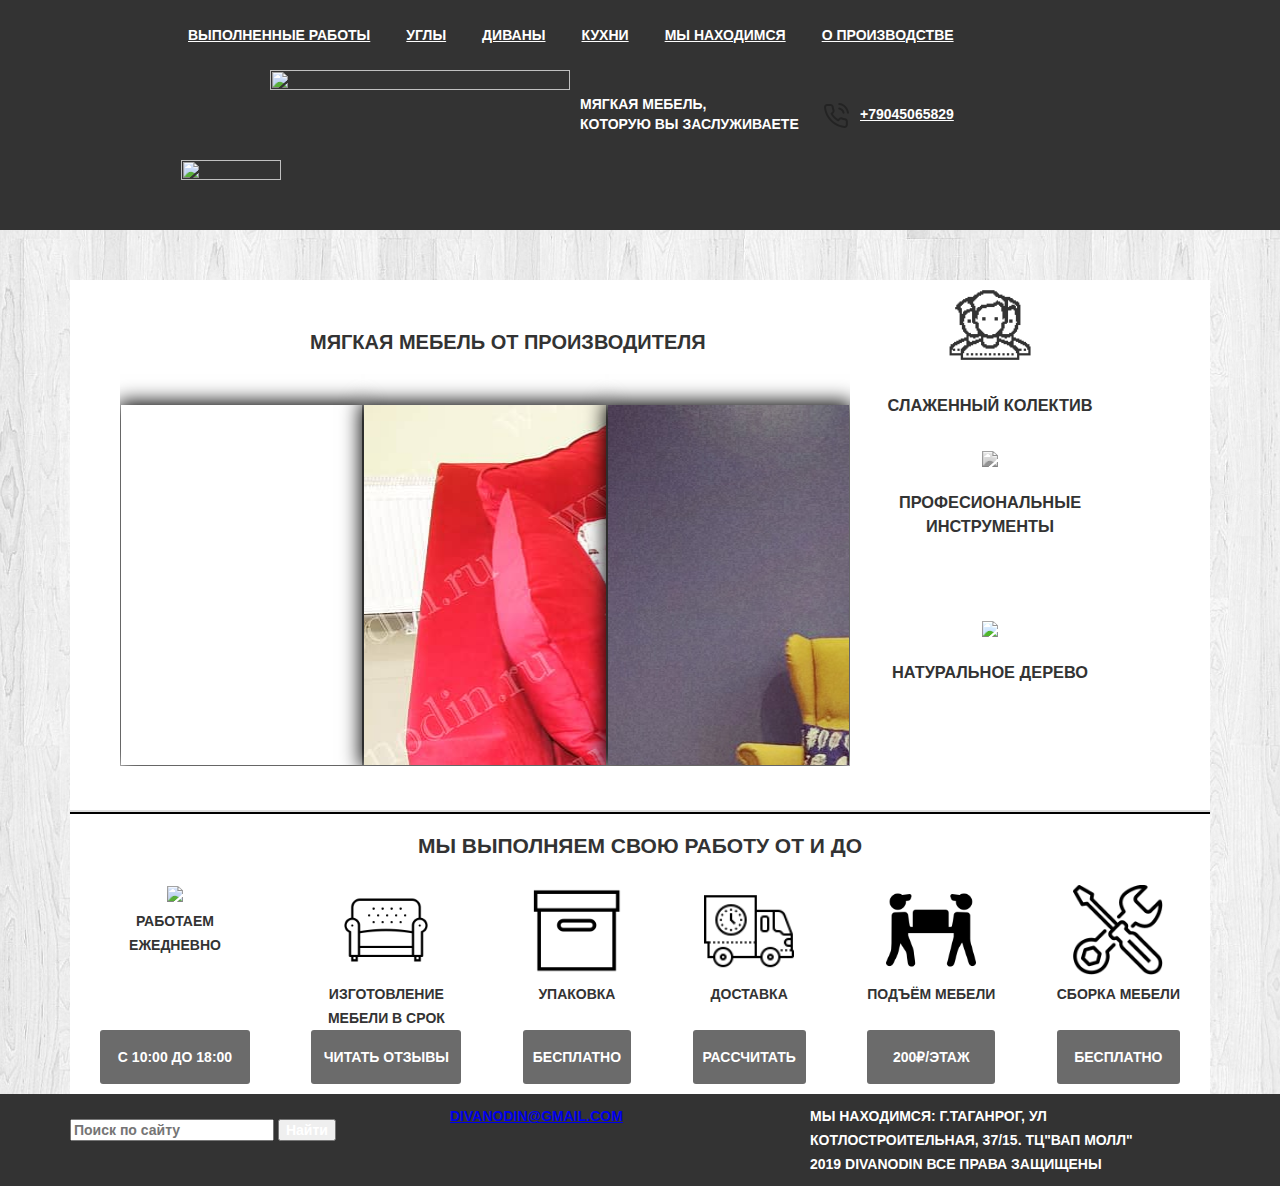
==== index.html @ ed88056e "залил заново" ====
<!DOCTYPE html>
<html lang="ru">
<head>
	<meta charset="utf-8">
	<title>Магазин мягкой мебели</title>
	<link rel="stylesheet" type="text/css" href="DIVAN1.html">
	<link rel="stylesheet" type="text/css" href="divan1.css">
	<link rel="stylesheet" type="text/css" href="normalize.css">
</head>

<body>

	<header class="main-header">
		<nav class="main-navigation">
			
			<div class="main-navigation-wrapper">
			  <div class="container1">
			  	<ul class="site-navigation">
			  		   <li> <a href="made-work.html"> Выполненные работы </a></li>
    	               <li> <a href="angle.html"> Углы</a></li>
    	               <li> <a href="sofa.html"> Диваны</a></li>
    	               <li> <a href="kitchen.html"> Кухни </a></li>
    	               <li> <a href="location.html"> Мы находимся </a></li>
    	               <li> <a href="about-manufacturing.html"> О производстве</a></li>
			  	</ul>
			  	<ul class="user-navigation">
			  		<li class="main-header-logo">
			         	<img src="img/logo.jpg" width="100" height="100">
			        </li>
			  		<li> <img class="logo-text" src="img/header.png" width="300px"
			  			height="150px"></li>
			  		    <div class="position-mobile">
			  			<li><a class="mobile" href="tel:+79045065829">+79045065829</a>
			  			</div>
			  		<li><p class="text">Мягкая мебель, <br> которую Вы заслуживаете</p></li>
			  	</ul>
			  </div>
			</div>
		</nav>
		
	</header>
 
 <main class="container2">

 	<h1 class="visually-hidden"> Мягкая мебель от производителя </h1>
 	<section class="features">

 		

 		<h2 class="visually-hidden">Преимущества</h2>

          <div class="oneblock">

          	<section class="divan7"> 
          		<p class="text-1">Мягкая мебель от производителя</p>
          		   <div class="box-image">
                  <a href="divanodin.com/pagedivan1.jpg" class="link-image"></a>  
                 </div>


                 <div class="flex-divan">
                     <div class="item1 img1"></div>
                     <div class="item1 img2"></div>
                     <div class="item1 img3"></div>
                     
                   
                 </div>
          		

          	</section>

 		    <ul class="features-list" >
 			  <li class="features-item"><img src="img/icon2.png" width="90"><h3>Слаженный колектив</h3>	</li>
 			  <li class="features-item"><img class="icon3" src="img/icon3.svg" width="90"><h3>Професиональные инструменты<h3></li>

 			  <li class="features-item"> <img class="icon4" src="img/icon4.svg"  width="90"><h3>Натуральное дерево<h3></li>
 		    </ul>


          </div>
             <hr class="hr-two-color">
 
                 <style>
                    .hr-two-color {
	                   margin: 20px 0;
	                   padding: 0;
	                   height: 0;
	                   border: none;
	                   border-top: 2px solid #ddd;
	                   border-bottom: 2px solid #000;
                        }
                 </style>

 			<h2 class="text-icon2"> Мы выполняем свою работу  ОТ и ДО </h2>


		  <section class="flex-container">

	           <div class="item"> 
	           	   <div class="icon"> 
	           	   	 <img src="icon5.png" width="90">
                   </div> 
                   <div class="text-icon"> Работаем ежедневно</div>
                   <div class="link">
                     <a href="#" class="btn-go-box"> С 10:00 до 18:00 </a>

                   </div>
               </div>    


	           <div class="item"> 
	           	   <div class="icon"> 
	           	   	 <img src="img/icon6.png" width="90">
                   </div> 
                   <div class="text-icon"> Изготовление мебели в срок</div>
                   <div class="link">
                     <a href="#" class="btn-go-box"> Читать отзывы </a>
                   </div>
               </div>  


                <div class="item"> 
	           	   <div class="icon"> 
	           	   	 <img src="img/icon7.png" width="90">
                   </div> 
                   <div class="text-icon"> Упаковка</div>
                    <div class="link">
                     <a href="#" class="btn-go-box"> Бесплатно </a>
                    
                   </div>
               </div>  
              

                <div class="item"> 
	           	   <div class="icon"> 
	           	   	 <img src="img/icon8.png" width="90">
                   </div> 
                   <div class="text-icon"> Доставка</div>
                    <div class="link">
                     <a href="#" class="btn-go-box"> Рассчитать </a>
                    
                   </div>
               </div>  


               <div class="item"> 
	           	   <div class="icon"> 
	           	   	 <img src="img/icon9.png" width="90">
                   </div> 
                   <div class="text-icon">Подъём мебели</div>
                   <div class="link">
                     <a href="#" class="btn-go-box"> 200₽/этаж </a>
                     
                   </div>
               </div>  


                 <div class="item"> 
	           	   <div class="icon"> 
	           	   	 <img src="img/icon10.png" width="90">
                   </div> 
                   <div class="text-icon">Сборка мебели</div>
                   <div class="link">
                     <a href="#" class="btn-go-box"> бесплатно </a>
                    
                   </div>
               </div>  
            </section>      







 
		
	    </figure>
</section>	

   
</main>

<footer class="main-footer">
	<div class="features"> 
           <div class="footer-help">
	          <form class="footer-contacts">
                 <p><input type="search" name="q" placeholder="Поиск по сайту"> 
                   <input type="submit" value="Найти"></p>
                   <p></p>
               </form>
              <div class="footer-social"> <a href="divanodin@gmail.com">divanodin@gmail.com</a>        </div>
                


              <span class="footer-copyright"> Мы находимся: г.Таганрог, ул Котлостроительная,  37/15. ТЦ"ВАП МОЛЛ"<br>
   	2019 divanodin Все права защищены
             </span>
            </div> 
    </div>
</footer>
</body>
</html>
---- divan1.css ----
body {
	min-width: 960px;
		margin: 0;
	padding: 0;
	font-family: Arial, sans-serif;
	font-size: 14px;
	line-height: 24px;
	font-weight: 700;
	text-transform: uppercase;
	color: #333333;

	background-color: #000000;
	background-image: url(img/fon.png);
	background-position: top center;
	background-repeat: repeat;
	
	background-size: 1350px auto;
}
img{/*картинка не будет вылазить за родительский блок блоки */
	max-width: 100%; 
	height: auto;
}
.main-header {
	margin-bottom: 50px;
}
.visually-hidden:not(:focus):not(:active), /*Убирает НЕНУЖНЫЕ элементы с рабочего пространства */
  input[type="checkbox"].visually-hidden,
  input[type="radio"].visually-hidden {
   position: absolute;

   width: 1px;
   height: 1px;
   margin: -1px;
   border: 0;
   padding: 0;

   white-space: nowrap;

   clip-path: inset(100%);
   clip: rect(0 0 0 0);
   overflow: hidden;
}

/*.mobile {
	position: relative;
    left: 30px;
	font: inherit; /*меняет шрифт и размер текста*/
	text-align: left; /*выравнивание */
    color: #ffffff;
    vertical-align: middle;
    text-transform: uppercase;

    background-color: #000000;
    border: none;
 }*/

.main-navigation {
	display: flex;
	flex-direction: column;
	align-items: center;
	font-size: 15px;
    line-height: 20px;
    color: #ffffff;
    background-color: transparent;

}
.main-navigation-wrapper {
	width: 100%;
	background-color: #333333;
}
.main-navigation-wrapper .container{
    display: flex;
    justify-content: space-between;
}
.site-navigation,
.user-navigation {
	list-style: none;
	margin:0;
	padding: 0;
}

.site-navigation {
	display: flex;
	flex-wrap: wrap;
	width: 820px;

	background: rgb(51, 51, 51);

  
	
}
.user-navigation {

	display: flex;
	flex-wrap: wrap;
	width: 620px;

	background: rgb(51, 51, 51);

}
.site-navigation a,
.user-navigation a {
	display: block;
	padding: 25px 18px;

	color: #ffffff;

}
.site-navigation a:hover,
.site-navigation a:focus,
.user-navigation a:focus,
.user-navigation a:focus{
	background-color: #666666;
}
.user-navigation .mobile{

	position: relative;
	background: rgb(51,51,51);
    padding-top: 34px;
    padding-left: 290px;

  


}

.mobile::before {
	content: "";

	position: absolute;
	top: 33px;
	left: 254px;
	width: 25px;
	height: 25px;
	background-image: url("img/icon-mobile.svg");
    background-repeat: no-repeat;
    background-position: 0 0;
  
    opacity: 0.3;

}
.mobile:hover::before,
.mobile:focus::before,
.mobile:active::before {
  opacity: 1;
}


.container1 {
	width: 940px;
	margin: 0 auto;
	padding: 0 10px;
}
.main-navigation {
	display: flex;
	padding-left: 100p
	font-size: 15px;
	line-height: 20px;
	color: #ffffFf;
}
.main-header-logo {
	position: relative;
	top: -60px;
	left: 11px;
	height: 10px;
	width: 300px;
	padding-right: 3px;
	order: 4;
	
}
.logo-text {
		position: relative;
		padding-left: 100px;
		color: white;
		order: 5;

}


.user-navigation .mobile {
	position: absolute;

}

.text {
	position: relative;
	color: white;
	left: 10px;
	top: 10px;
	order: 6;
}

/*ЭТО БЫЛ хёдер ЁПТа бля  ↑*/


.features {
	width: 1140px;
	margin: 0 auto;
	padding: 0 0px;
	background-color: white;
}

.oneblock { 
}

.features-list{
	margin: 0;
	padding: 0;
	list-style: none;
	min-height: 170px;
	text-align:center;
	
}
.features-item {
	
	width: 300px;
	margin-left: 770px;
	
	min-height: 170px;
}

.divan7 {
	width: 730px;
	position: absolute;
	margin: 30px;
	padding-left: 20px;
	

	
}

.flex-divan {
	display: flex;
	max-width:1200px;

	overflow:hidden; /*скроем тень*/
	padding-top: 30px;
}
.item1 {
	height:360px;

	flex:40%; /* = flex-basis:20%; */

	transition: flex 300ms ease;

	box-shadow: 0 0 19px 3px #000; margin: 1px; /* красивости тени */
}
.item1:hover {
 	flex: 0.1 0.1 450px;
	background-size: 100% 100%;
}


.img1 { background:  url("img/pagedivan1.jpg") 0 0 no-repeat; }
.img2 { background: url("img/pagedivan2.jpg") 0 0 no-repeat; }
.img3 { background: url("img/pagedivan3.jpg") 0 0 no-repeat; }




p.text-1{
	font-family: Verdana, Arial, Helvetica, sans-serif;

	font-size: 20px;
	text-indent: 190px;
}
p.text-2 {
	font-family: Verdana, Arial, Helvetica, sans-serif;
    font-size: 30px;
	text-indent: 240px;

}
/*ниже код для иконочек под линией */
.flex-container {
	max-width: 1100px;
	margin: 0 auto;
    padding: 10px;
    display: flex;
    justify-content: space-between;
}
.flex-container .item {
	max-width: 150px;
	text-align: center;
	display: flex;
	flex-direction: column;/* (распологаем вниз флексы )*/
	justify-content: space-between;
	
}

.flex-container .item { margin-left: 10px; margin-right: 10px; }


.flex-container.item.text-icon,
.flex-container.item.link {
    margin-top: 70px; 
   }

.flex-container .item img {
	align-content: center;
}
.flex-container .item .text-icon { flex-grow:1; }
.flex-container .item .link a {
  display: block;
  padding: 15px 10px;
  max-width: 160px;
  margin: 0 auto;
  
  text-decoration: none;
   color: white;
  background:#6b6b6b;
  border-radius:3px;
  
}



/*figure.page-icon {
	display: flex;

	flex-wrap: wrap;
	flex-basis: auto;
	align-items: center;
   justify-content: center;
	background-color: red;
	padding: 40px 0px;
	margin:10px;
	
	
}


.block1.img { 
	 margin: 0 auto;
	 padding: 30px;
	 width: 350px;
    height: 350px;
 

}*/

.icon4 {
	filter: grayscale(1);
	filter: contrast(120%);
}
.icon3 {
	filter: contrast(120%);
	filter: grayscale(1);

	
}


.text-icon2 {
	font-family: Verdana, Arial, Helvetica, sans-serif;
   
	text-align:  center;

}









/*ТАМ ФУТЕР , НЕ ЛЕЗТЬ ТУДА , ГДЕ ВСЁ НОРМАЛЬНО*/
.main-footer {
	margin-top: 15px;
	padding: 10px 0;
	width: 100%;
	margin: auto;
    color: #333333;
	background-color: #333333;
}



.main-footer .features {
	
   
    background-color: #333333;
     
  
}
.footer-help {
	display: flex;
}

.footer-contacts {
	width: 370px;
	
	margin: 0;
	margin-right: auto;
	color: white;
	
	


}	 
.footer-social {
	width: 350px;
	color: white;
	

	
    
}	
.footer-copyright {
	margin: 0;
	width: 400px;
    margin-left: auto;
    
    color: white;
	

}
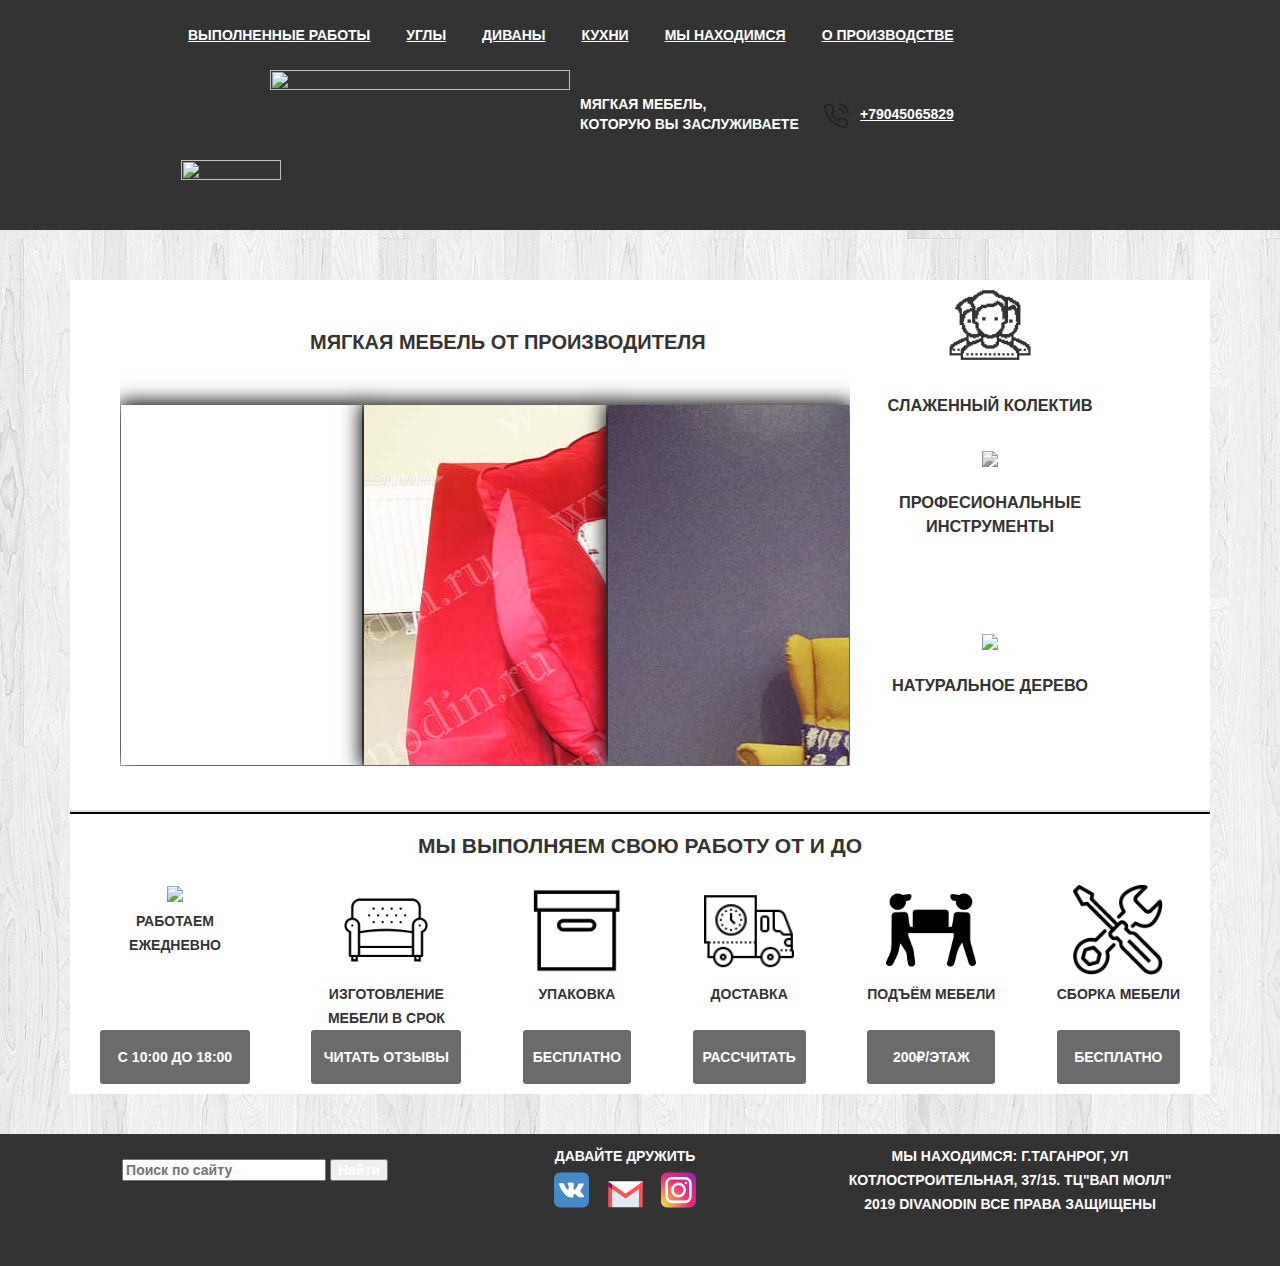
==== commit da35f98a: "добавил иконок" ====
--- a/index.html
+++ b/index.html
@@ -98,7 +98,7 @@
 
 	           <div class="item"> 
 	           	   <div class="icon"> 
-	           	   	 <img src="icon5.png" width="90">
+	           	   	 <img src="img/icon5.png" width="90">
                    </div> 
                    <div class="text-icon"> Работаем ежедневно</div>
                    <div class="link">
@@ -189,7 +189,36 @@
                    <input type="submit" value="Найти"></p>
                    <p></p>
                </form>
-              <div class="footer-social"> <a href="divanodin@gmail.com">divanodin@gmail.com</a>        </div>
+
+
+                 <div class="footer-social">
+                  <b>Давайте дружить</b>
+
+                     <ul>
+
+                      <li> <a class="social-button" href="#"> <span class="visually-hidden"> Вконтакте </span>
+                       
+<svg viewBox="0 0 64 64" xmlns="http://www.w3.org/2000/svg" width="35" height="38"><g data-name="32-vk"><rect height="64" rx="11.2" ry="11.2" width="64" fill="#4489c8"/><path d="M9.62 19.77h7.68a.79.79 0 0 1 .74.51c.85 2.19 4.38 10.76 7.61 11.46 2.4 0 1.55-11.4-1.5-11.4-.8 0 1.42-1.42 1.57-1.48a16.38 16.38 0 0 1 8.66 0c1.53.64 1.79 2.43 1.83 3.95s-1.7 8 .59 8.7c3 .92 6.86-8.49 7.76-10.8a.79.79 0 0 1 .74-.5h8.55a.8.8 0 0 1 .74 1.11 74.74 74.74 0 0 1-6.31 11.52 1.59 1.59 0 0 0 .16 2C51 37.58 58 45.34 54 45.34h-8.63a1.57 1.57 0 0 1-1.18-.53c-1.34-1.48-5.24-5.6-7-5.27-1.46.27-1.6 2.75-1.53 4.37a1.6 1.6 0 0 1-1.48 1.68c-1.53.09-3.62.13-3.81.12-6.1-.39-9.71-4.46-13.16-9a56.33 56.33 0 0 1-8.35-15.88.81.81 0 0 1 .76-1.06z" fill="#fff"/></g></svg>
+                      </a></li>
+                      
+                        <li class="mail"><a class="social-button" href="#"> <span class="visually-hidden"> Инстаграм </span>
+
+<svg id="Layer_1" viewBox="0 0 128 128" xmlns="http://www.w3.org/2000/svg" width="35" height="38"><style>.st0{fill:#ff5050}</style><path fill="#dfe8f4" d="M113 127H15L1 33h126z"/><path fill="#fff" d="M64 86.3L1 33h126z"/><path class="st0" d="M127 127h-14V60.2l-49 35L3.9 52.3 15 43l49 35 63-45z"/><path class="st0" d="M15 127H1V50.2l14 .8z"/><path fill="#9b0270" d="M1 50.2l14 10V43L1 33z"/></svg>
+                        </a>
+                      </li>
+                      <li>
+                        <a class="social-button" href="divanodin@gmail.com">
+                        <span class="visually-hidden"> Инстаграм </span>
+
+<svg viewBox="0 0 64 64" xmlns="http://www.w3.org/2000/svg" width="35" height="38"><defs><style>.cls-2{fill:#fff}</style><radialGradient cx="-578.95" cy="-837.6" gradientTransform="matrix(.75 0 0 .75 499.5 629.5)" gradientUnits="userSpaceOnUse" id="radial-gradient" r="197.06"><stop offset="0" stop-color="#f9ed32"/><stop offset=".36" stop-color="#ee2a7b"/><stop offset=".44" stop-color="#d22a8a"/><stop offset=".6" stop-color="#8b2ab2"/><stop offset=".83" stop-color="#1b2af0"/><stop offset=".88" stop-color="#002aff"/></radialGradient></defs><g data-name="3-instagram" id="_3-instagram"><rect height="64" rx="11.2" ry="11.2" transform="rotate(180 32 32)" width="64" fill="url(#radial-gradient)"/><path class="cls-2" d="M44 56H20A12 12 0 0 1 8 44V20A12 12 0 0 1 20 8h24a12 12 0 0 1 12 12v24a12 12 0 0 1-12 12zM20 12.8a7.21 7.21 0 0 0-7.2 7.2v24a7.21 7.21 0 0 0 7.2 7.2h24a7.21 7.21 0 0 0 7.2-7.2V20a7.21 7.21 0 0 0-7.2-7.2z"/><path class="cls-2" d="M32 45.6A13.6 13.6 0 1 1 45.6 32 13.61 13.61 0 0 1 32 45.6zm0-22.4a8.8 8.8 0 1 0 8.8 8.8 8.81 8.81 0 0 0-8.8-8.8z"/><circle class="cls-2" cx="45.6" cy="19.2" r="2.4"/></g></svg>
+
+                      </a>
+                      </li>
+
+                     </ul>
+
+                           
+                 </div>
                 
 
 
--- a/divan1.css
+++ b/divan1.css
@@ -198,6 +198,7 @@
 	margin: 0 auto;
 	padding: 0 0px;
 	background-color: white;
+	margin-bottom: 40px;
 }
 
 .oneblock { 
@@ -341,10 +342,12 @@
 .icon4 {
 	filter: grayscale(1);
 	filter: contrast(120%);
+	margin-top: 14px;
 }
 .icon3 {
 	filter: contrast(120%);
 	filter: grayscale(1);
+	margin-top: -10px;
 
 	
 }
@@ -373,6 +376,7 @@
 	margin: auto;
     color: #333333;
 	background-color: #333333;
+	text-align: center;
 }
 
 
@@ -406,13 +410,39 @@
 
 	
     
+}
+.footer-social ul {
+	display: flex;
+	flex-wrap: wrap;
+	justify-content: space-between;
+	width: 150px;
+	margin: 0 auto;
+	padding: 0;
+	list-style: none;
+}
+.social-button {
+	display: flex;
+	align-items: center;
+	justify-content: center;
+	width: 43px;
+	height: 43px;
+
 }	
+
 .footer-copyright {
 	margin: 0;
 	width: 400px;
     margin-left: auto;
     
     color: white;
-	
-
-}
+    text-align: center;
+	
+
+}
+.footer-copyright b {
+	display: block;
+	margin-bottom: 15px;
+	  text-align: center;
+	
+
+}
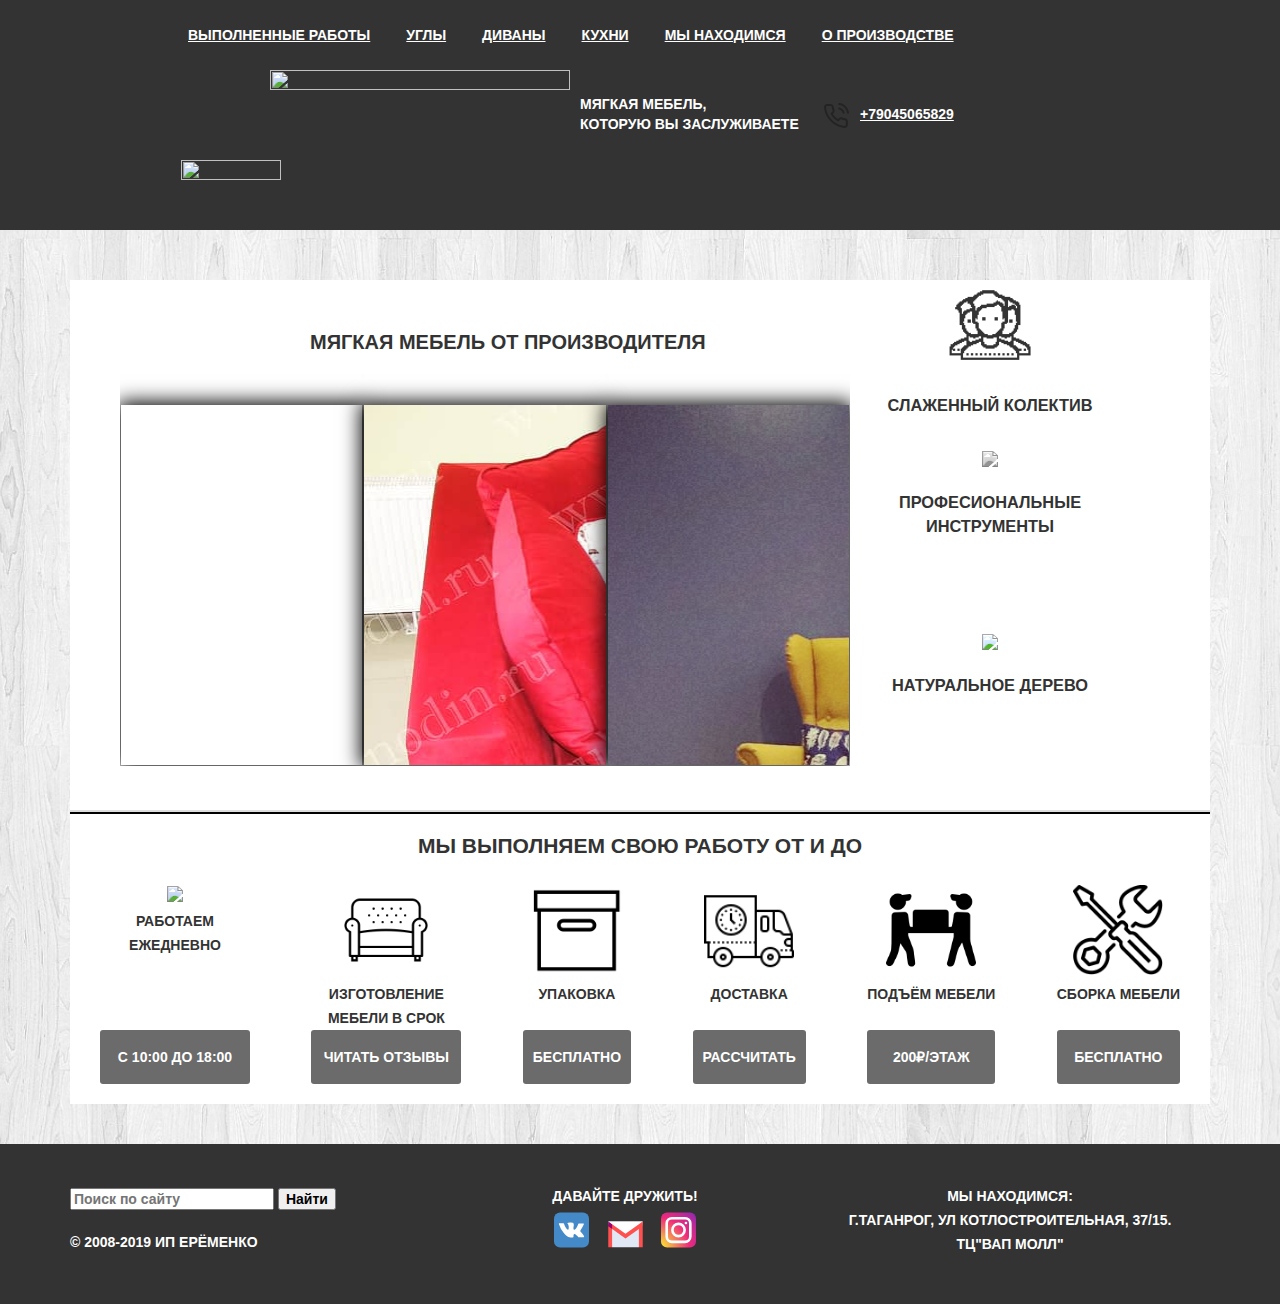
==== commit 7b2c6845: "задал иконкам адреса" ====
--- a/index.html
+++ b/index.html
@@ -187,27 +187,27 @@
 	          <form class="footer-contacts">
                  <p><input type="search" name="q" placeholder="Поиск по сайту"> 
                    <input type="submit" value="Найти"></p>
-                   <p></p>
+                   <p class="text2008">© 2008-2019 ИП Ерёменко</p>
                </form>
 
 
                  <div class="footer-social">
-                  <b>Давайте дружить</b>
+                  <b>Давайте дружить!</b>
 
                      <ul>
 
-                      <li> <a class="social-button" href="#"> <span class="visually-hidden"> Вконтакте </span>
+                      <li> <a class="social-button" href="https://vk.com/divanodin"> <span class="visually-hidden"> Вконтакте </span>
                        
 <svg viewBox="0 0 64 64" xmlns="http://www.w3.org/2000/svg" width="35" height="38"><g data-name="32-vk"><rect height="64" rx="11.2" ry="11.2" width="64" fill="#4489c8"/><path d="M9.62 19.77h7.68a.79.79 0 0 1 .74.51c.85 2.19 4.38 10.76 7.61 11.46 2.4 0 1.55-11.4-1.5-11.4-.8 0 1.42-1.42 1.57-1.48a16.38 16.38 0 0 1 8.66 0c1.53.64 1.79 2.43 1.83 3.95s-1.7 8 .59 8.7c3 .92 6.86-8.49 7.76-10.8a.79.79 0 0 1 .74-.5h8.55a.8.8 0 0 1 .74 1.11 74.74 74.74 0 0 1-6.31 11.52 1.59 1.59 0 0 0 .16 2C51 37.58 58 45.34 54 45.34h-8.63a1.57 1.57 0 0 1-1.18-.53c-1.34-1.48-5.24-5.6-7-5.27-1.46.27-1.6 2.75-1.53 4.37a1.6 1.6 0 0 1-1.48 1.68c-1.53.09-3.62.13-3.81.12-6.1-.39-9.71-4.46-13.16-9a56.33 56.33 0 0 1-8.35-15.88.81.81 0 0 1 .76-1.06z" fill="#fff"/></g></svg>
                       </a></li>
                       
-                        <li class="mail"><a class="social-button" href="#"> <span class="visually-hidden"> Инстаграм </span>
+                        <li class="mail"><a class="social-button" href="mailto:divanodin@gmail.com"> <span class="visually-hidden"> почта </span>
 
 <svg id="Layer_1" viewBox="0 0 128 128" xmlns="http://www.w3.org/2000/svg" width="35" height="38"><style>.st0{fill:#ff5050}</style><path fill="#dfe8f4" d="M113 127H15L1 33h126z"/><path fill="#fff" d="M64 86.3L1 33h126z"/><path class="st0" d="M127 127h-14V60.2l-49 35L3.9 52.3 15 43l49 35 63-45z"/><path class="st0" d="M15 127H1V50.2l14 .8z"/><path fill="#9b0270" d="M1 50.2l14 10V43L1 33z"/></svg>
                         </a>
                       </li>
                       <li>
-                        <a class="social-button" href="divanodin@gmail.com">
+                        <a class="social-button" href="https://www.instagram.com/divanodin/">
                         <span class="visually-hidden"> Инстаграм </span>
 
 <svg viewBox="0 0 64 64" xmlns="http://www.w3.org/2000/svg" width="35" height="38"><defs><style>.cls-2{fill:#fff}</style><radialGradient cx="-578.95" cy="-837.6" gradientTransform="matrix(.75 0 0 .75 499.5 629.5)" gradientUnits="userSpaceOnUse" id="radial-gradient" r="197.06"><stop offset="0" stop-color="#f9ed32"/><stop offset=".36" stop-color="#ee2a7b"/><stop offset=".44" stop-color="#d22a8a"/><stop offset=".6" stop-color="#8b2ab2"/><stop offset=".83" stop-color="#1b2af0"/><stop offset=".88" stop-color="#002aff"/></radialGradient></defs><g data-name="3-instagram" id="_3-instagram"><rect height="64" rx="11.2" ry="11.2" transform="rotate(180 32 32)" width="64" fill="url(#radial-gradient)"/><path class="cls-2" d="M44 56H20A12 12 0 0 1 8 44V20A12 12 0 0 1 20 8h24a12 12 0 0 1 12 12v24a12 12 0 0 1-12 12zM20 12.8a7.21 7.21 0 0 0-7.2 7.2v24a7.21 7.21 0 0 0 7.2 7.2h24a7.21 7.21 0 0 0 7.2-7.2V20a7.21 7.21 0 0 0-7.2-7.2z"/><path class="cls-2" d="M32 45.6A13.6 13.6 0 1 1 45.6 32 13.61 13.61 0 0 1 32 45.6zm0-22.4a8.8 8.8 0 1 0 8.8 8.8 8.81 8.81 0 0 0-8.8-8.8z"/><circle class="cls-2" cx="45.6" cy="19.2" r="2.4"/></g></svg>
@@ -222,8 +222,8 @@
                 
 
 
-              <span class="footer-copyright"> Мы находимся: г.Таганрог, ул Котлостроительная,  37/15. ТЦ"ВАП МОЛЛ"<br>
-   	2019 divanodin Все права защищены
+              <span class="footer-copyright"> Мы находимся: <br> г.Таганрог, ул Котлостроительная,  37/15.<br> ТЦ"ВАП МОЛЛ"<br>
+   	
              </span>
             </div> 
     </div>
--- a/divan1.css
+++ b/divan1.css
@@ -369,14 +369,18 @@
 
 
 /*ТАМ ФУТЕР , НЕ ЛЕЗТЬ ТУДА , ГДЕ ВСЁ НОРМАЛЬНО*/
+.features {
+	padding-bottom: 10px;
+}
 .main-footer {
-	margin-top: 15px;
-	padding: 10px 0;
+	
+	height: 120px;
 	width: 100%;
 	margin: auto;
     color: #333333;
 	background-color: #333333;
 	text-align: center;
+	padding-top: 40px;
 }
 
 
@@ -391,18 +395,26 @@
 .footer-help {
 	display: flex;
 }
-
 .footer-contacts {
 	width: 370px;
-	
+	height: 50px;
 	margin: 0;
 	margin-right: auto;
+	color: black;
+	margin-bottom: 0px;
+	text-align: left;
+	margin-bottom: 
+
+
+}	 
+.footer-contacts p {
+	margin-top: 3px;
+}
+.text2008 {
+	padding-right: 20px;
 	color: white;
-	
-	
-
-
-}	 
+	padding-top: 5px;
+}
 .footer-social {
 	width: 350px;
 	color: white;
@@ -439,10 +451,11 @@
 	
 
 }
-.footer-copyright b {
+.footer-social b {
 	display: block;
-	margin-bottom: 15px;
+	margin-top: 0px;
 	  text-align: center;
 	
-
-}
+	
+
+}
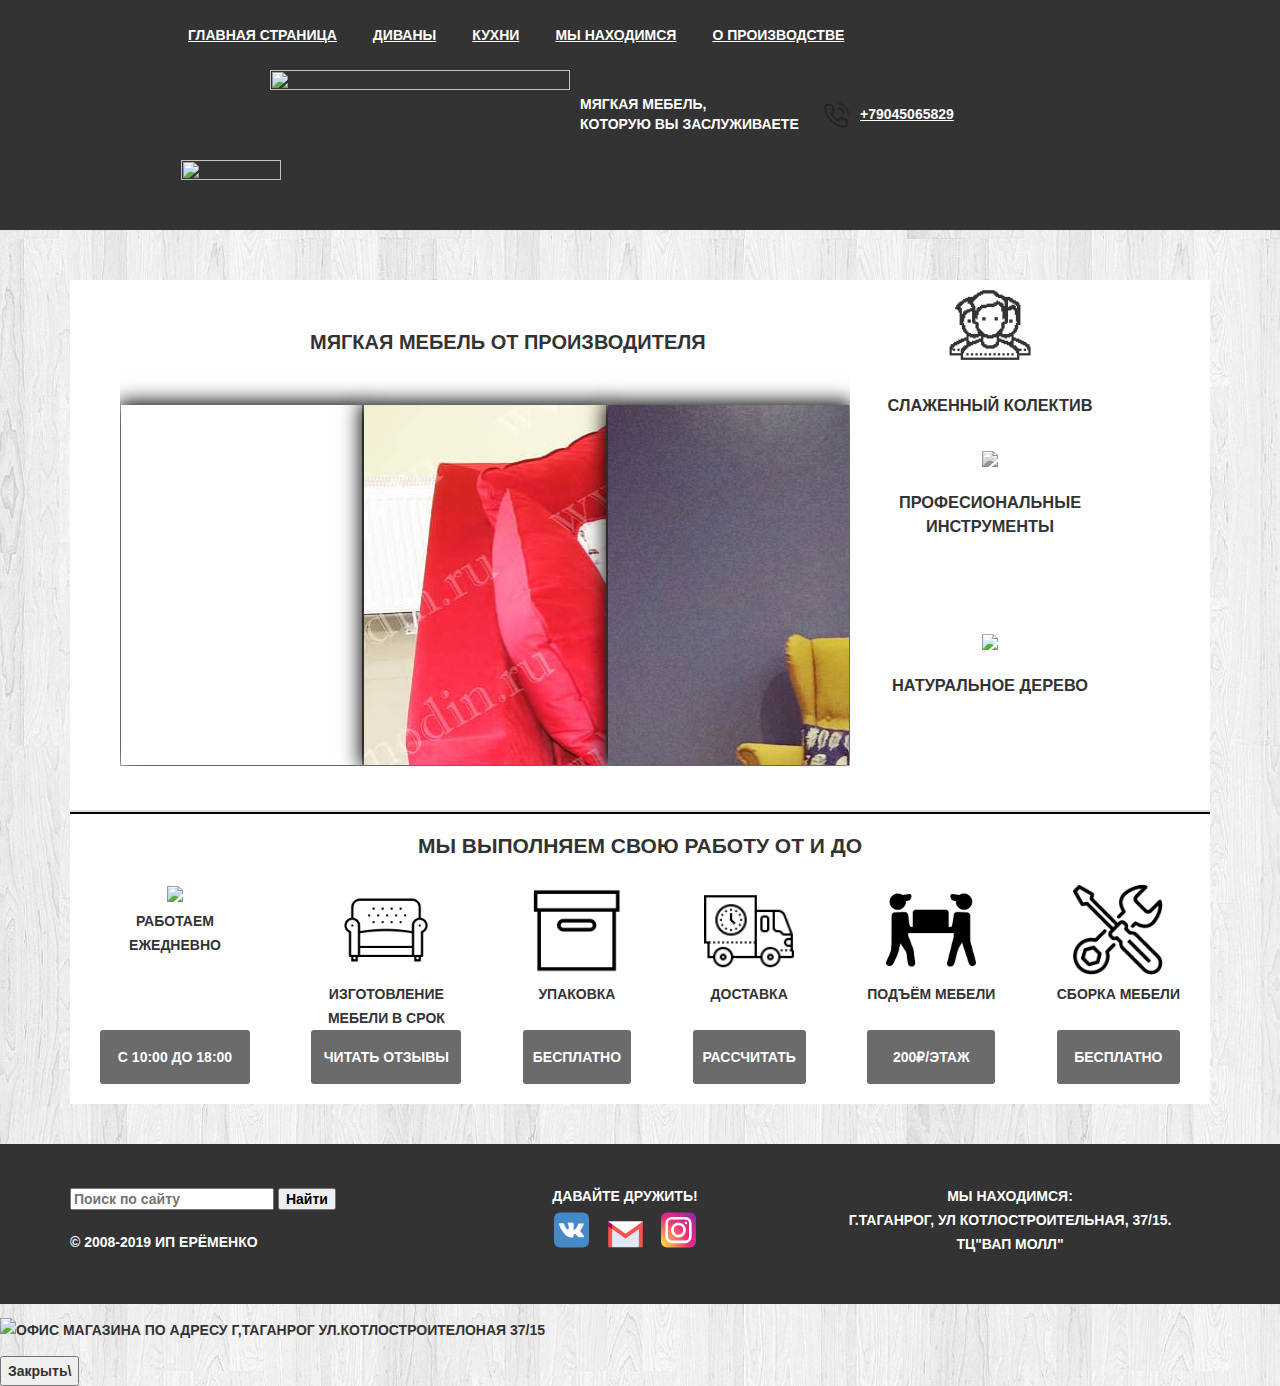
==== commit 789af30e: "доавляем углы" ====
--- a/index.html
+++ b/index.html
@@ -16,12 +16,12 @@
 			<div class="main-navigation-wrapper">
 			  <div class="container1">
 			  	<ul class="site-navigation">
-			  		   <li> <a href="made-work.html"> Выполненные работы </a></li>
-    	               <li> <a href="angle.html"> Углы</a></li>
+			  		   <li> <a href="index.html">  Главная  страница </a></li>
+    	               <!-- <li> <a href="angle.html"> Углы</a></li> -->
     	               <li> <a href="sofa.html"> Диваны</a></li>
     	               <li> <a href="kitchen.html"> Кухни </a></li>
     	               <li> <a href="location.html"> Мы находимся </a></li>
-    	               <li> <a href="about-manufacturing.html"> О производстве</a></li>
+    	               <li> <a href="company.html"> О производстве</a></li>
 			  	</ul>
 			  	<ul class="user-navigation">
 			  		<li class="main-header-logo">
@@ -102,7 +102,7 @@
                    </div> 
                    <div class="text-icon"> Работаем ежедневно</div>
                    <div class="link">
-                     <a href="#" class="btn-go-box"> С 10:00 до 18:00 </a>
+                     <a href="location.html" class="btn-go-box"> С 10:00 до 18:00 </a>
 
                    </div>
                </div>    
@@ -114,7 +114,7 @@
                    </div> 
                    <div class="text-icon"> Изготовление мебели в срок</div>
                    <div class="link">
-                     <a href="#" class="btn-go-box"> Читать отзывы </a>
+                     <a href="https://www.instagram.com/divanodin/" class="btn-go-box"> Читать отзывы </a>
                    </div>
                </div>  
 
@@ -228,5 +228,14 @@
             </div> 
     </div>
 </footer>
+
+<section class="modal modal-map"> 
+  <h2 class="visually-hidden"> Мы находимся </h2>
+  <p><img src="img/map.JPG" width="700" height="500" alt="ОФис магазина по адресу г,Таганрог Ул.КОтлостроителоная 37/15"></p>
+  <button class="modal-close" type="button"> Закрыть\</button>
+ 
+
+</section>
+
 </body>
 </html>